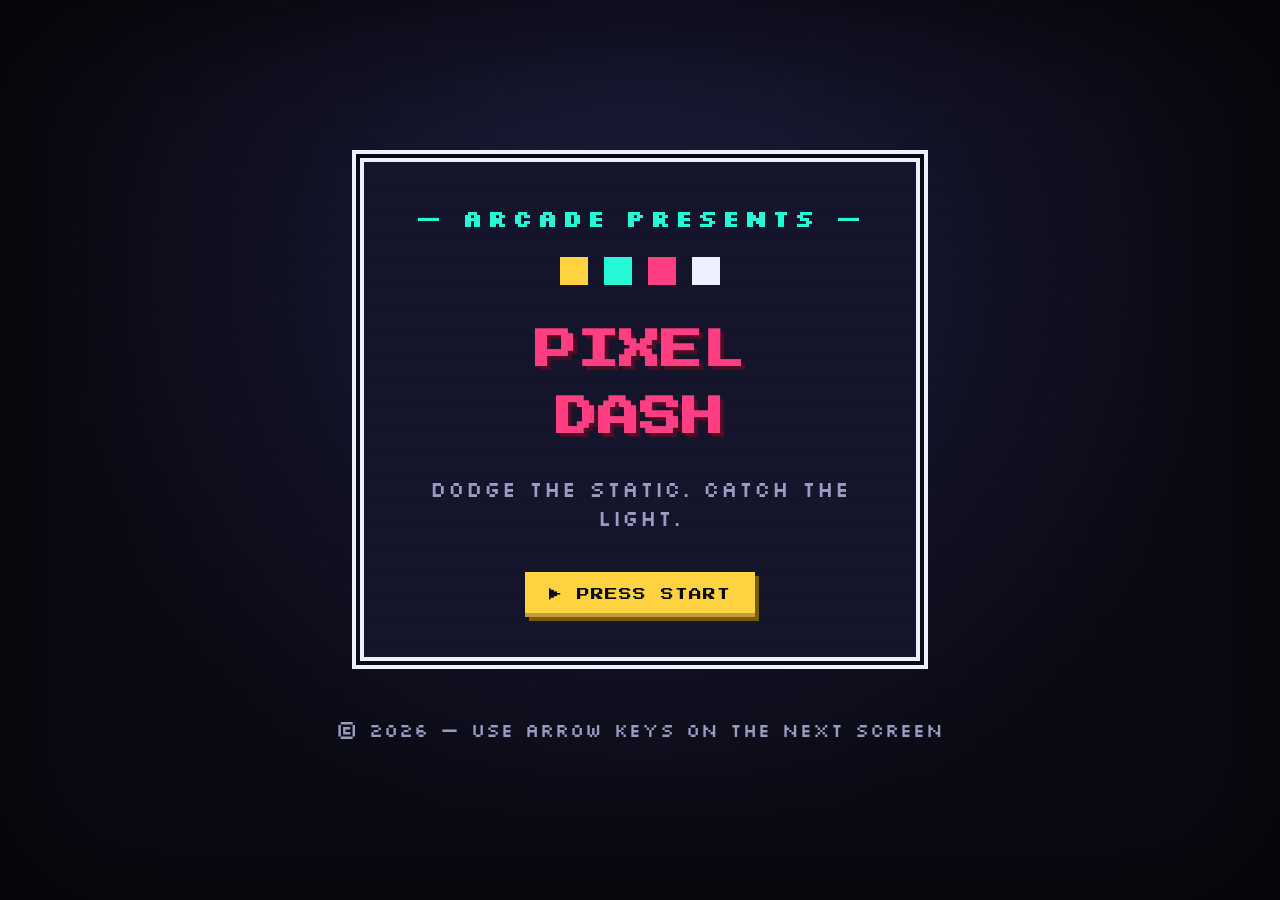
==== index.html @ 009de617 "Add files via upload" ====
<!DOCTYPE html>
<html lang="en">
<head>
<meta charset="UTF-8">
<meta name="viewport" content="width=device-width, initial-scale=1.0">
<title>PIXEL DASH — Insert Coin</title>
<link rel="preconnect" href="https://fonts.googleapis.com">
<link href="https://fonts.googleapis.com/css2?family=Press+Start+2P&family=Silkscreen:wght@400;700&display=swap" rel="stylesheet">
<link rel="stylesheet" href="style.css">
<style>
  .title-screen {
    min-height: 100vh;
    display: flex;
    flex-direction: column;
    align-items: center;
    justify-content: center;
    gap: 2.5rem;
    text-align: center;
    padding: 2rem 1rem;
    background:
      radial-gradient(circle at 50% 30%, #1c1c3d 0%, var(--bg) 65%);
    position: relative;
  }

  .cabinet {
    padding: 2.5rem 2rem;
    background: var(--panel);
    max-width: 560px;
    width: 100%;
  }

  .eyebrow {
    font-family: var(--font-body);
    font-weight: 700;
    font-size: 1.5rem;
    color: var(--accent-2);
    letter-spacing: 4px;
    margin: 0 0 1.5rem;
  }

  h1 {
    font-family: var(--font-display);
    font-size: clamp(1.6rem, 6vw, 2.6rem);
    line-height: 1.6;
    margin: 0 0 1.5rem;
    color: var(--accent);
    text-shadow: var(--pixel) var(--pixel) 0 #4a0d24;
  }

  .subtitle {
    font-family: var(--font-body);
    font-size: 1.4rem;
    letter-spacing: 1px;
    color: var(--ink-dim);
    margin: 0 0 2.5rem;
  }

  .blink {
    animation: blink-anim 1s steps(1) infinite;
  }

  @keyframes blink-anim {
    50% { opacity: 0; }
  }

  .sprite-row {
    display: flex;
    gap: 1rem;
    justify-content: center;
    margin-bottom: 2rem;
  }

  .sprite {
    width: 28px;
    height: 28px;
    background: var(--accent-3);
    animation: bob 1.2s ease-in-out infinite;
  }

  .sprite:nth-child(2) { background: var(--accent-2); animation-delay: .15s; }
  .sprite:nth-child(3) { background: var(--accent); animation-delay: .3s; }
  .sprite:nth-child(4) { background: var(--ink); animation-delay: .45s; }

  @keyframes bob {
    0%, 100% { transform: translateY(0); }
    50% { transform: translateY(-10px); }
  }

  footer {
    font-family: var(--font-body);
    font-size: 1.2rem;
    letter-spacing: 1px;
    color: var(--ink-dim);
    margin-top: 1rem;
  }
</style>
</head>
<body>
  <div class="crt crt-flicker"></div>

  <main class="title-screen">
    <div class="cabinet pixel-border">
      <p class="eyebrow">— ARCADE PRESENTS —</p>
      <div class="sprite-row" aria-hidden="true">
        <div class="sprite"></div>
        <div class="sprite"></div>
        <div class="sprite"></div>
        <div class="sprite"></div>
      </div>
      <h1>PIXEL<br>DASH</h1>
      <p class="subtitle">Dodge the static. Catch the light.</p>
      <button id="startBtn" class="btn-8bit">
        <span class="blink">▶</span> PRESS START
      </button>
    </div>
    <footer>© 2026 — USE ARROW KEYS ON THE NEXT SCREEN</footer>
  </main>

  <script>
    document.getElementById('startBtn').addEventListener('click', () => {
      window.location.href = 'main.html';
    });
    document.addEventListener('keydown', (e) => {
      if (e.key === 'Enter') window.location.href = 'main.html';
    });
  </script>
</body>
</html>
---- style.css ----
:root {
  --bg: #0a0a14;
  --panel: #14142b;
  --panel-edge: #26264d;
  --ink: #eef0ff;
  --ink-dim: #9a9ac2;
  --accent: #ff3d81;
  --accent-2: #26f7d6;
  --accent-3: #ffd23f;
  --pixel: 4px;
  --font-display: "Press Start 2P", monospace;
  --font-body: "Silkscreen", "Press Start 2P", monospace;
}

* {
  box-sizing: border-box;
}

html, body {
  margin: 0;
  padding: 0;
  background: var(--bg);
  color: var(--ink);
  font-family: var(--font-body);
  min-height: 100vh;
  overflow-x: hidden;
}

img, canvas {
  image-rendering: pixelated;
}

/* --- Pixel border utility: hard-edged 8-bit frame via layered box-shadow --- */
.pixel-border {
  position: relative;
  border: var(--pixel) solid var(--ink);
  box-shadow:
    0 0 0 var(--pixel) var(--bg),
    0 0 0 calc(var(--pixel) * 2) var(--ink);
}

/* --- CRT scanline + vignette overlay, the signature element --- */
.crt {
  position: fixed;
  inset: 0;
  pointer-events: none;
  z-index: 50;
  background:
    repeating-linear-gradient(
      to bottom,
      rgba(255, 255, 255, 0.035) 0px,
      rgba(255, 255, 255, 0.035) 1px,
      transparent 1px,
      transparent 3px
    );
  mix-blend-mode: overlay;
}

.crt::after {
  content: "";
  position: absolute;
  inset: 0;
  box-shadow: inset 0 0 12vw rgba(0, 0, 0, 0.75);
}

.crt-flicker {
  animation: flicker 6s infinite;
}

@keyframes flicker {
  0%, 96%, 100% { opacity: 1; }
  97% { opacity: 0.86; }
  98% { opacity: 0.98; }
  99% { opacity: 0.82; }
}

/* --- Buttons --- */
.btn-8bit {
  font-family: var(--font-display);
  font-size: 0.8rem;
  color: var(--bg);
  background: var(--accent-3);
  border: none;
  padding: 1rem 1.5rem;
  cursor: pointer;
  box-shadow:
    var(--pixel) var(--pixel) 0 0 #7a5c00,
    inset 0 calc(var(--pixel) * -1) 0 0 rgba(0, 0, 0, 0.25);
  transition: transform 60ms steps(2, jump-end);
  letter-spacing: 1px;
}

.btn-8bit:hover {
  background: var(--accent-2);
  box-shadow:
    var(--pixel) var(--pixel) 0 0 #0a6a5f,
    inset 0 calc(var(--pixel) * -1) 0 0 rgba(0, 0, 0, 0.25);
}

.btn-8bit:active {
  transform: translate(var(--pixel), var(--pixel));
  box-shadow: none;
}

.btn-8bit:focus-visible {
  outline: var(--pixel) dashed var(--ink);
  outline-offset: 4px;
}

a {
  color: var(--accent-2);
}

@media (prefers-reduced-motion: reduce) {
  .crt-flicker,
  .blink,
  * {
    animation: none !important;
  }
}
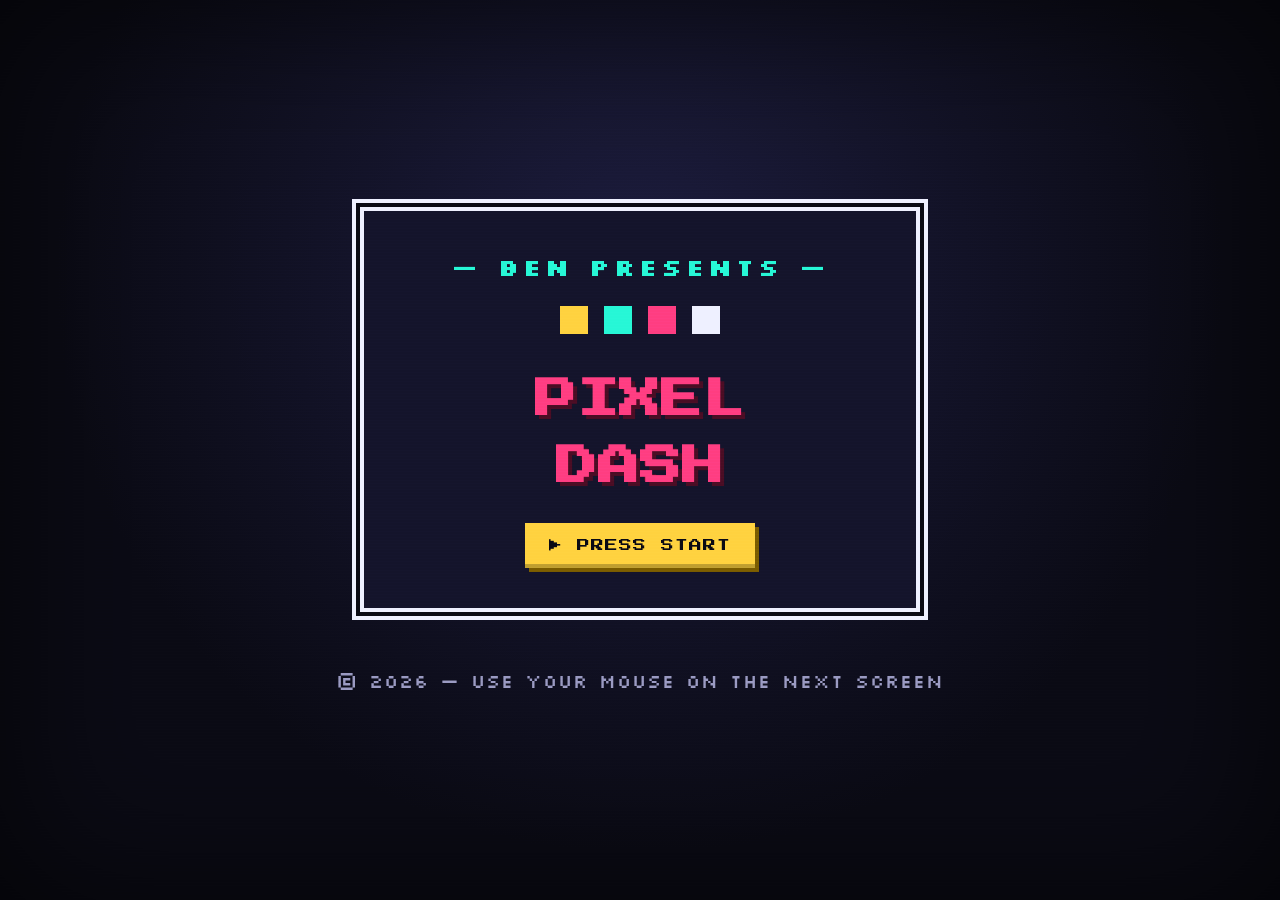
==== commit df753207: "Add files via upload" ====
--- a/index.html
+++ b/index.html
@@ -100,7 +100,7 @@
 
   <main class="title-screen">
     <div class="cabinet pixel-border">
-      <p class="eyebrow">— ARCADE PRESENTS —</p>
+      <p class="eyebrow">— BEN PRESENTS —</p>
       <div class="sprite-row" aria-hidden="true">
         <div class="sprite"></div>
         <div class="sprite"></div>
@@ -108,12 +108,11 @@
         <div class="sprite"></div>
       </div>
       <h1>PIXEL<br>DASH</h1>
-      <p class="subtitle">Dodge the static. Catch the light.</p>
       <button id="startBtn" class="btn-8bit">
         <span class="blink">▶</span> PRESS START
       </button>
     </div>
-    <footer>© 2026 — USE ARROW KEYS ON THE NEXT SCREEN</footer>
+    <footer>© 2026 — USE YOUR MOUSE ON THE NEXT SCREEN</footer>
   </main>
 
   <script>
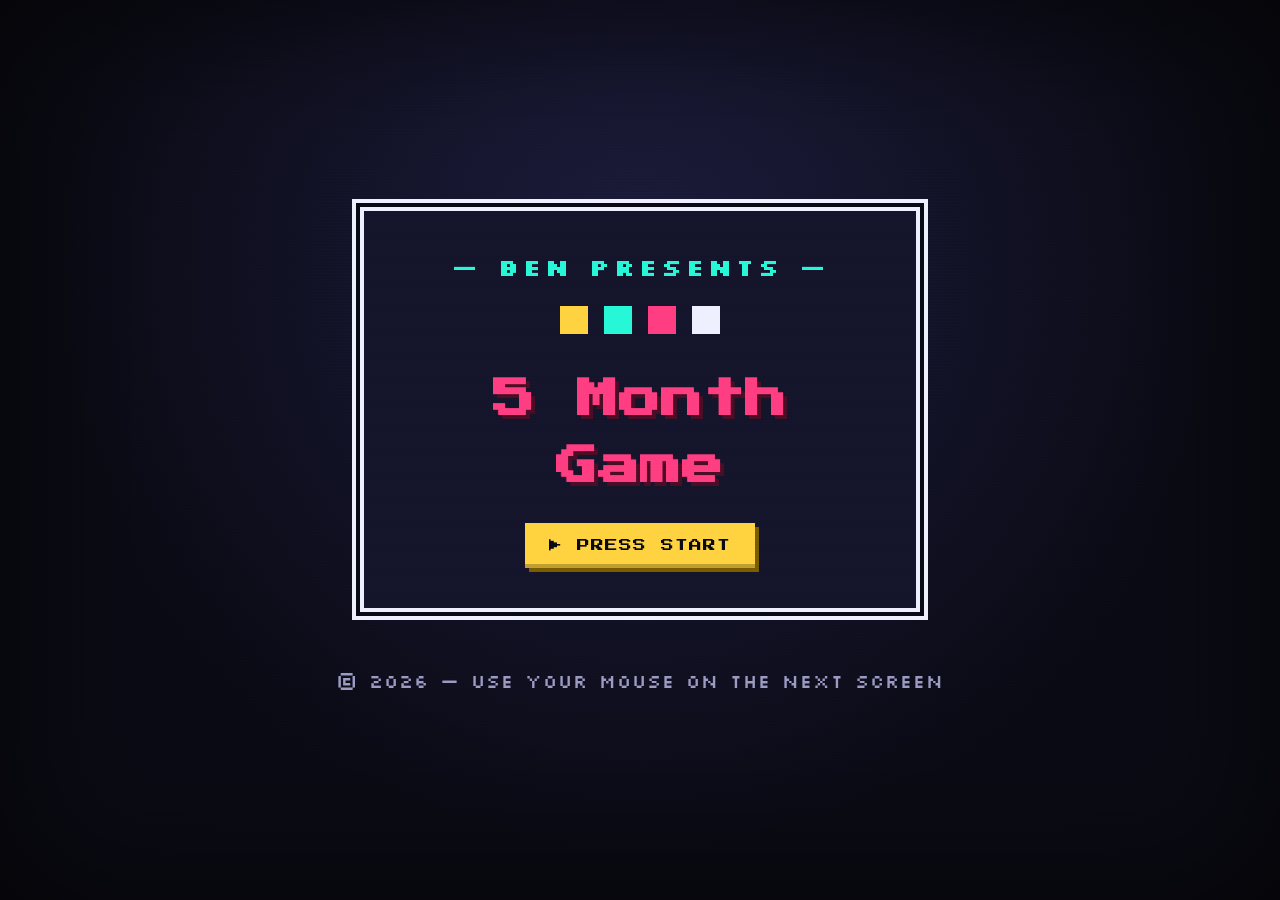
==== commit 6f8eafee: "Change header text from 'PIXEL DASH' to '5 Month Game'" ====
--- a/index.html
+++ b/index.html
@@ -3,7 +3,7 @@
 <head>
 <meta charset="UTF-8">
 <meta name="viewport" content="width=device-width, initial-scale=1.0">
-<title>PIXEL DASH — Insert Coin</title>
+<title>5 Month Game — Insert Coin</title>
 <link rel="preconnect" href="https://fonts.googleapis.com">
 <link href="https://fonts.googleapis.com/css2?family=Press+Start+2P&family=Silkscreen:wght@400;700&display=swap" rel="stylesheet">
 <link rel="stylesheet" href="style.css">
@@ -107,7 +107,7 @@
         <div class="sprite"></div>
         <div class="sprite"></div>
       </div>
-      <h1>PIXEL<br>DASH</h1>
+      <h1>5 Month<br>Game</h1>
       <button id="startBtn" class="btn-8bit">
         <span class="blink">▶</span> PRESS START
       </button>
--- a/style.css
+++ b/style.css
@@ -26,7 +26,7 @@
   overflow-x: hidden;
 }
 
-img, canvas {
+img {
   image-rendering: pixelated;
 }
 
